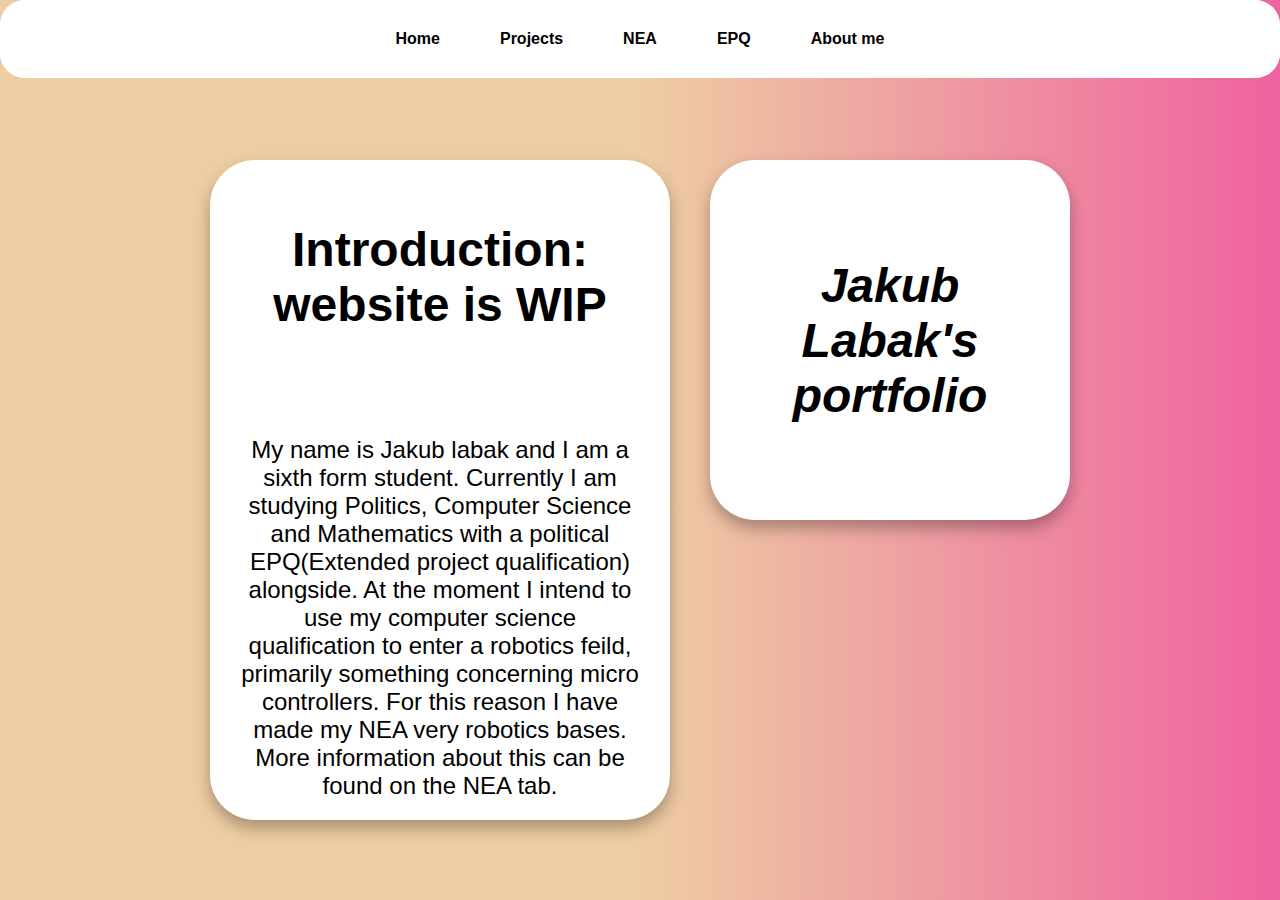
==== index.html @ 993bf237 "Rename web.html to index.html" ====
<html>
<head>
    <meta charset="UTF-8">
    <meta http-equiv="X-UA-Compatible" content="IE=edge">
    <meta name="viewport" content="width=device-width, initial-scale=1.0">
    <link rel="stylesheet" href="webcss.css">
</head>
<title>Welcome</title>
<body>
    <div class = "container">
        <div class = "introdiv"> <h1>Introduction: website is WIP</h1><p><p>My name is Jakub labak and I am a sixth form student. Currently I am studying Politics, Computer Science and Mathematics with a political EPQ(Extended project qualification) alongside. At the moment I intend to use my computer science qualification to enter a robotics feild, primarily something concerning micro controllers. For this reason I have made my NEA very robotics bases. More information about this can be found on the NEA tab.</p></div>
        <div class = maindiv> <h1>Jakub Labak's portfolio</h1> </p></div>
    </div>
    <nav class = "navbar">
        <ul>
            <li><a href ="web.html"> Home</a></li> 
            <li><a href ="Projects.html"> Projects</a></li>
            <li><a href ="NEA.html"> NEA</a></li>
            <li><a href ="EPQ.html"> EPQ</a></li>
            <li><a href ="AboutMe.html"> About me</a></li>
        </ul>
    </nav>
    <script src="script.js"></script>
</body>
</html>
---- webcss.css ----
*{
    font-family: 'Lato', sans-serif;
}
h2{
    text-decoration: underline;
    font-size: 75%;
}

h4{
    font-size: 75%;
}
.fadeout {
    opacity: 0;
    transition: opacity 1s ease;
}
body {
    background-image: linear-gradient(to right, #eecda3 50%, #ef629f);
    margin: 0;
    padding: 0;
    height: 100vh;
    display: flex;
    justify-content: center;
    align-items: center;
    flex-direction: column;
    
}
.projimg{
    width: 60%;
    height: 60%;
    justify-content: center;
}

.navbar {
    width: 100%; 
    position: fixed; 
    top: 0;
    left: 0;
    background-color: white;
    z-index: 1000; 
    justify-content: center;
    text-align: center;
    align-items: center;
    border-radius: 25px;
}
.container {
    display: flex;
    gap: 40px;
    
    justify-content: center;
    flex-wrap: wrap;
    
    padding-top: 80px;
    align-items: flex-start;
    margin-top: 80px; 
    width: 100%; 
    height: calc(100vh - 80px); 
}

.maindiv {
    background-color: white;
    color: black;
    font-family: Arial, Helvetica, sans-serif;
    width: 300px;
    height: 300px;
    border-radius: 45px;
    font-size: 150%;
    text-align: center;
    font-style: italic;
    display: flex;
    justify-content: center;
    align-items: center;
    padding: 30px;
    box-shadow: 0 8px 16px rgba(0, 0, 0, 0.3);
    transition: transform 0.3s ease;
}

.introdiv {
    background-color: white;
    width: 400px;
    height: 600px;
    font-size: 150%;
    border-radius: 45px;
    text-align: center;
    display: flex;
    flex-direction: column; 
    justify-content: flex-start;
    align-items: center;
     padding: 30px;
    box-shadow: 0 8px 16px rgba(0, 0, 0, 0.3);
    transition: transform 0.3s ease;

}
h1{
    text-align: center;
}
.navbar ul{
    top: 10px;
    background-color: white;
    list-style: none;
    padding: 0px;
    margin: 0px;
    border-radius: 25px;
    display: flex;
    justify-content: center;
}
.navbar a{
    text-decoration: none;
    font-weight: bold;
    color: black;
    padding: 15px;
    display: flex;
    border-radius: 25px;
    margin: 15px;
}
.navbar a:hover{
    background-color: hsl(0, 1%, 65%);
    transform: scale(1.2);
}
.navbar li{
    float: left;
    justify-content: center;
    list-style-type: none;
    margin:0;
}
.projectdiv{
    background-color: white;
    color: black;
    font-family: Arial, Helvetica, sans-serif;
    width: 300px;
    height: 300px;
    border-radius: 45px;
    font-size: 150%;
    text-align: center;
    font-style: italic;
    display: flex;
    justify-content: flex-start;
    align-items: center;
    padding: 30px;
    box-shadow: 0 8px 16px rgba(0, 0, 0, 0.3);
    transition: transform 0.3s ease;
    font-size: 150%;
    flex-direction: column; 
    

}
.topcontainer{
    display:flex;
    flex-direction: column;
    padding:25px;
    gap: 20px;
    z-index: 1;
    margin-top: 125vh;
    align-items: flex-start;
    flex-direction: row;

}
.projectintro{
    background-color: white;
    width: 700px;
    height: 300px;
    font-size: 150%;
    border-radius: 45px;
    text-align: center;
    display: flex;
    flex-direction: column; 
    justify-content: flex-start;
    align-items: center;
     padding: 30px;
    box-shadow: 0 8px 16px rgba(0, 0, 0, 0.3);
    transition: transform 0.3s ease;
    margin-bottom: 20px;
}
.midcontainer{
    display:flex;
    flex-direction: column;
    padding:25px;
    gap: 20px;
    margin-top: 60px;
    align-items: flex-start;
    flex-direction: row;

}
h3{
    font-size:small;
}
.topcontainer2{
    display:flex;
    flex-direction: column;
    padding:25px;
    gap: 20px;
    z-index: 1;
    margin-top: 125vh;
    align-items: flex-start;
    flex-direction: row;

}
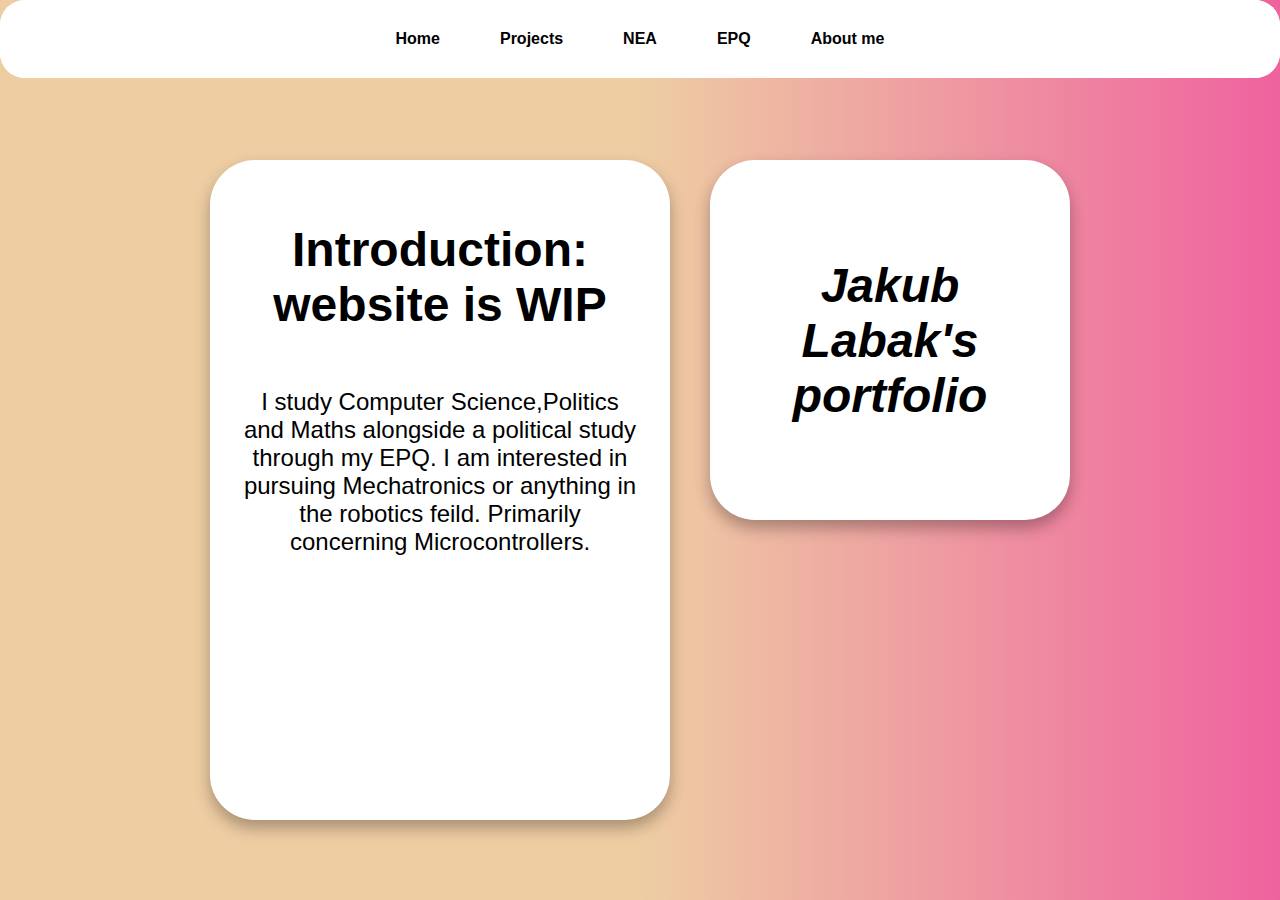
==== commit 1010a9e7: "pushing updates to sections" ====
--- a/index.html
+++ b/index.html
@@ -8,12 +8,12 @@
 <title>Welcome</title>
 <body>
     <div class = "container">
-        <div class = "introdiv"> <h1>Introduction: website is WIP</h1><p><p>My name is Jakub labak and I am a sixth form student. Currently I am studying Politics, Computer Science and Mathematics with a political EPQ(Extended project qualification) alongside. At the moment I intend to use my computer science qualification to enter a robotics feild, primarily something concerning micro controllers. For this reason I have made my NEA very robotics bases. More information about this can be found on the NEA tab.</p></div>
+        <div class = "introdiv"> <h1>Introduction: website is WIP</h1><p>I study Computer Science,Politics and Maths alongside a political study through my EPQ. I am interested in pursuing Mechatronics or anything in the robotics feild. Primarily concerning Microcontrollers.</p></div>
         <div class = maindiv> <h1>Jakub Labak's portfolio</h1> </p></div>
     </div>
     <nav class = "navbar">
         <ul>
-            <li><a href ="web.html"> Home</a></li> 
+            <li><a href ="index.html"> Home</a></li> 
             <li><a href ="Projects.html"> Projects</a></li>
             <li><a href ="NEA.html"> NEA</a></li>
             <li><a href ="EPQ.html"> EPQ</a></li>
--- a/webcss.css
+++ b/webcss.css
@@ -189,7 +189,7 @@
     padding:25px;
     gap: 20px;
     z-index: 1;
-    margin-top: 125vh;
+    margin-top: 15vh;
     align-items: flex-start;
     flex-direction: row;
 
